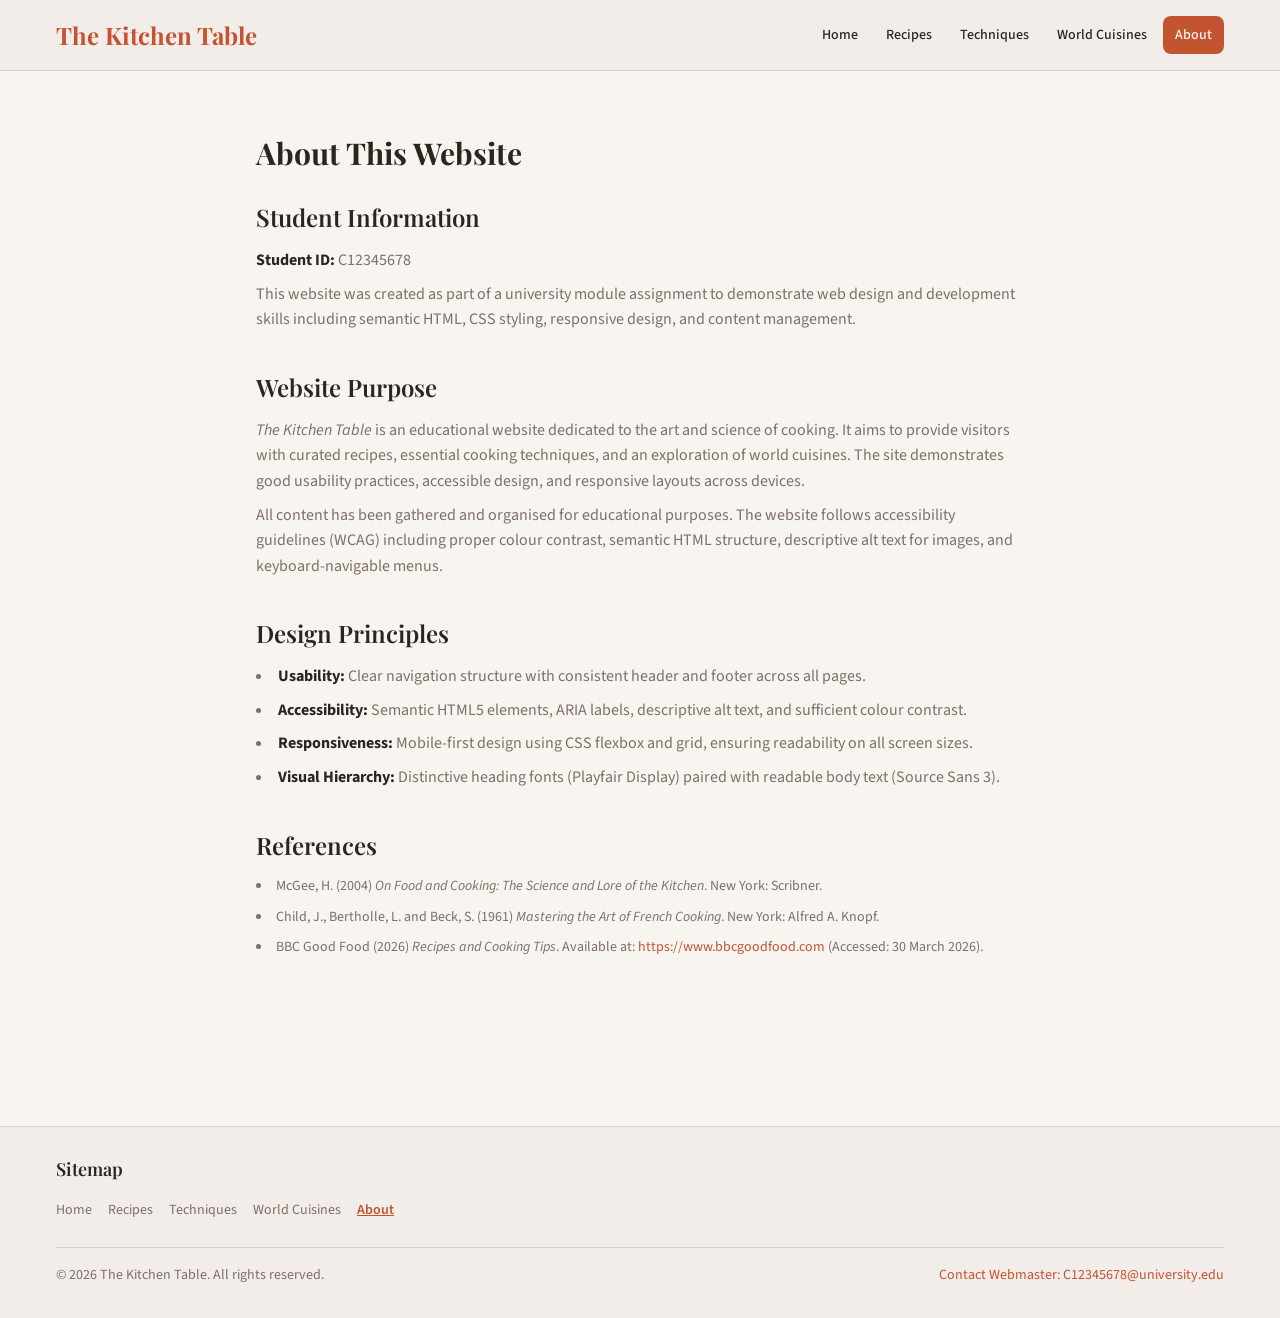
==== about.html @ af535e74 "Add files via upload" ====
<!DOCTYPE html>
<html lang="en">
<head>
  <meta charset="UTF-8">
  <meta name="viewport" content="width=device-width, initial-scale=1.0">
  <meta name="description" content="About The Kitchen Table — a university project website about cooking.">
  <title>About — The Kitchen Table</title>
  <link rel="stylesheet" href="styles.css">
</head>
<body>
  <div class="page-wrapper">

    <!-- Header -->
    <header class="site-header" role="banner">
      <nav class="site-header__inner container" aria-label="Main navigation">
        <a href="index.html" class="site-header__logo">The Kitchen Table</a>
        <ul class="nav-list">
          <li><a href="index.html">Home</a></li>
          <li><a href="recipes.html">Recipes</a></li>
          <li><a href="techniques.html">Techniques</a></li>
          <li><a href="world-cuisines.html">World Cuisines</a></li>
          <li><a href="about.html" class="active" aria-current="page">About</a></li>
        </ul>
      </nav>
    </header>

    <!-- Main Content -->
    <main class="main-content" role="main">
      <div class="container--narrow py-16">
        <h1 class="section-title" style="text-align: left;">About This Website</h1>

        <section class="about-section">
          <h2>Student Information</h2>
          <p><strong>Student ID:</strong> C12345678</p>
          <p>This website was created as part of a university module assignment to demonstrate web design and development skills including semantic HTML, CSS styling, responsive design, and content management.</p>
        </section>

        <section class="about-section">
          <h2>Website Purpose</h2>
          <p><em>The Kitchen Table</em> is an educational website dedicated to the art and science of cooking. It aims to provide visitors with curated recipes, essential cooking techniques, and an exploration of world cuisines. The site demonstrates good usability practices, accessible design, and responsive layouts across devices.</p>
          <p>All content has been gathered and organised for educational purposes. The website follows accessibility guidelines (WCAG) including proper colour contrast, semantic HTML structure, descriptive alt text for images, and keyboard-navigable menus.</p>
        </section>

        <section class="about-section">
          <h2>Design Principles</h2>
          <ul>
            <li><strong>Usability:</strong> Clear navigation structure with consistent header and footer across all pages.</li>
            <li><strong>Accessibility:</strong> Semantic HTML5 elements, ARIA labels, descriptive alt text, and sufficient colour contrast.</li>
            <li><strong>Responsiveness:</strong> Mobile-first design using CSS flexbox and grid, ensuring readability on all screen sizes.</li>
            <li><strong>Visual Hierarchy:</strong> Distinctive heading fonts (Playfair Display) paired with readable body text (Source Sans 3).</li>
          </ul>
        </section>

        <section class="about-section references">
          <h2>References</h2>
          <ul>
            <li>McGee, H. (2004) <em>On Food and Cooking: The Science and Lore of the Kitchen</em>. New York: Scribner.</li>
            <li>Child, J., Bertholle, L. and Beck, S. (1961) <em>Mastering the Art of French Cooking</em>. New York: Alfred A. Knopf.</li>
            <li>BBC Good Food (2026) <em>Recipes and Cooking Tips</em>. Available at: <a href="https://www.bbcgoodfood.com" target="_blank" rel="noopener noreferrer">https://www.bbcgoodfood.com</a> (Accessed: 30 March 2026).</li>
          </ul>
        </section>
      </div>
    </main>

    <!-- Footer -->
    <footer class="site-footer" role="contentinfo">
      <div class="site-footer__inner container">
        <nav aria-label="Sitemap">
          <h2 class="sitemap-title">Sitemap</h2>
          <ul class="sitemap-list">
            <li><a href="index.html">Home</a></li>
            <li><a href="recipes.html">Recipes</a></li>
            <li><a href="techniques.html">Techniques</a></li>
            <li><a href="world-cuisines.html">World Cuisines</a></li>
            <li><a href="about.html" class="active" aria-current="page">About</a></li>
          </ul>
        </nav>
        <div class="footer-bottom">
          <p>&copy; 2026 The Kitchen Table. All rights reserved.</p>
          <a href="mailto:C12345678@university.edu">Contact Webmaster: C12345678@university.edu</a>
        </div>
      </div>
    </footer>

  </div>
</body>
</html>
---- styles.css ----
/* ============================================================
   The Kitchen Table — Main Stylesheet
   ============================================================ */

@import url('https://fonts.googleapis.com/css2?family=Playfair+Display:ital,wght@0,400;0,600;0,700;1,400&family=Source+Sans+3:wght@300;400;500;600&display=swap');

/* --- CSS Variables (Design Tokens) --- */
:root {
  --background: hsl(30, 33%, 96%);
  --foreground: hsl(20, 20%, 15%);
  --card: hsl(30, 25%, 93%);
  --card-foreground: hsl(20, 20%, 15%);
  --primary: hsl(14, 60%, 48%);
  --primary-foreground: hsl(30, 33%, 96%);
  --secondary: hsl(82, 30%, 40%);
  --secondary-foreground: hsl(30, 33%, 96%);
  --muted: hsl(30, 15%, 88%);
  --muted-foreground: hsl(20, 10%, 45%);
  --accent: hsl(40, 70%, 55%);
  --accent-foreground: hsl(20, 20%, 15%);
  --border: hsl(30, 15%, 82%);
  --radius: 0.5rem;
  --font-heading: 'Playfair Display', Georgia, serif;
  --font-body: 'Source Sans 3', system-ui, sans-serif;
}

/* --- Reset & Base --- */
*, *::before, *::after {
  box-sizing: border-box;
  margin: 0;
  padding: 0;
}

body {
  font-family: var(--font-body);
  background-color: var(--background);
  color: var(--foreground);
  line-height: 1.6;
  min-height: 100vh;
}

img {
  max-width: 100%;
  height: auto;
  display: block;
}

a {
  text-decoration: none;
  color: inherit;
}

ul, ol {
  list-style: none;
}

h1, h2, h3, h4, h5, h6 {
  font-family: var(--font-heading);
  line-height: 1.2;
}

/* --- Layout --- */
.page-wrapper {
  display: flex;
  flex-direction: column;
  min-height: 100vh;
}

.main-content {
  flex: 1;
}

.container {
  max-width: 1200px;
  margin: 0 auto;
  padding: 0 1rem;
}

.container--narrow {
  max-width: 800px;
  margin: 0 auto;
  padding: 0 1rem;
}

/* --- Header --- */
.site-header {
  border-bottom: 1px solid var(--border);
  background-color: var(--card);
}

.site-header__inner {
  display: flex;
  flex-wrap: wrap;
  align-items: center;
  justify-content: space-between;
  padding: 1rem;
  gap: 0.5rem;
}

.site-header__logo {
  font-family: var(--font-heading);
  font-size: 1.5rem;
  font-weight: 700;
  color: var(--primary);
}

.nav-list {
  display: flex;
  flex-wrap: wrap;
  gap: 0.25rem;
}

.nav-list a {
  display: inline-block;
  padding: 0.5rem 0.75rem;
  border-radius: var(--radius);
  font-size: 0.875rem;
  font-weight: 500;
  color: var(--foreground);
  transition: background-color 0.2s;
}

.nav-list a:hover {
  background-color: var(--muted);
}

.nav-list a.active {
  background-color: var(--primary);
  color: var(--primary-foreground);
}

/* --- Footer --- */
.site-footer {
  border-top: 1px solid var(--border);
  background-color: var(--card);
  margin-top: 4rem;
}

.site-footer__inner {
  padding: 2rem 1rem;
}

.sitemap-title {
  font-family: var(--font-heading);
  font-size: 1.125rem;
  font-weight: 600;
  margin-bottom: 1rem;
}

.sitemap-list {
  display: flex;
  flex-wrap: wrap;
  gap: 1rem;
  margin-bottom: 1.5rem;
}

.sitemap-list a {
  font-size: 0.875rem;
  color: var(--muted-foreground);
  transition: color 0.2s;
}

.sitemap-list a:hover {
  color: var(--primary);
}

.sitemap-list a.active {
  color: var(--primary);
  font-weight: 600;
  text-decoration: underline;
}

.footer-bottom {
  border-top: 1px solid var(--border);
  padding-top: 1rem;
  display: flex;
  flex-wrap: wrap;
  justify-content: space-between;
  align-items: center;
  gap: 0.5rem;
}

.footer-bottom p,
.footer-bottom a {
  font-size: 0.875rem;
}

.footer-bottom p {
  color: var(--muted-foreground);
}

.footer-bottom a {
  color: var(--primary);
}

.footer-bottom a:hover {
  text-decoration: underline;
}

/* --- Hero --- */
.hero {
  position: relative;
  height: 400px;
  overflow: hidden;
}

.hero img {
  width: 100%;
  height: 100%;
  object-fit: cover;
}

.hero__overlay {
  position: absolute;
  inset: 0;
  background: rgba(0, 0, 0, 0.4);
  display: flex;
  align-items: center;
  justify-content: center;
}

.hero__text {
  text-align: center;
  padding: 1rem;
}

.hero__text h1 {
  font-size: 2.5rem;
  font-weight: 700;
  color: var(--primary-foreground);
  margin-bottom: 1rem;
}

.hero__text p {
  font-size: 1.125rem;
  color: rgba(255, 255, 255, 0.9);
  max-width: 40rem;
  margin: 0 auto;
}

.btn-primary {
  display: inline-block;
  margin-top: 1.5rem;
  padding: 0.75rem 1.5rem;
  background-color: var(--primary);
  color: var(--primary-foreground);
  border-radius: var(--radius);
  font-weight: 500;
  transition: opacity 0.2s;
}

.btn-primary:hover {
  opacity: 0.9;
}

/* --- Cards Grid --- */
.section-title {
  font-family: var(--font-heading);
  font-size: 1.875rem;
  font-weight: 700;
  text-align: center;
  margin-bottom: 2rem;
}

.cards-grid {
  display: grid;
  grid-template-columns: 1fr;
  gap: 2rem;
}

.card {
  background-color: var(--card);
  border-radius: var(--radius);
  overflow: hidden;
  border: 1px solid var(--border);
  box-shadow: 0 1px 3px rgba(0, 0, 0, 0.06);
}

.card img {
  width: 100%;
  height: 14rem;
  object-fit: cover;
}

.card__body {
  padding: 1.25rem;
}

.card__body h3 {
  font-size: 1.25rem;
  font-weight: 600;
  margin-bottom: 0.5rem;
}

.card__body p {
  font-size: 0.875rem;
  color: var(--muted-foreground);
}

/* --- Disclaimer --- */
.disclaimer {
  background-color: var(--muted);
  border-top: 1px solid var(--border);
  padding: 1.5rem 0;
  text-align: center;
}

.disclaimer p {
  font-size: 0.875rem;
  color: var(--muted-foreground);
  font-style: italic;
}

/* --- Recipe Cards (full width alternating) --- */
.recipe-card {
  background-color: var(--card);
  border-radius: var(--radius);
  overflow: hidden;
  border: 1px solid var(--border);
  box-shadow: 0 1px 3px rgba(0, 0, 0, 0.06);
  margin-bottom: 3rem;
}

.recipe-card__inner {
  display: flex;
  flex-direction: column;
}

.recipe-card__inner.reverse {
  flex-direction: column;
}

.recipe-card img {
  width: 100%;
  height: 16rem;
  object-fit: cover;
}

.recipe-card__content {
  padding: 1.5rem 2rem;
  flex: 1;
}

.recipe-card__content h2 {
  font-size: 1.5rem;
  font-weight: 700;
  margin-bottom: 0.5rem;
}

.recipe-meta {
  display: flex;
  gap: 1rem;
  font-size: 0.875rem;
  color: var(--muted-foreground);
  margin-bottom: 1rem;
}

.recipe-card__content h3 {
  font-family: var(--font-heading);
  font-size: 1.125rem;
  font-weight: 600;
  margin-bottom: 0.5rem;
}

.recipe-card__content ul {
  list-style: disc inside;
  color: var(--muted-foreground);
  font-size: 0.875rem;
  margin-bottom: 1rem;
}

.recipe-card__content ul li {
  margin-bottom: 0.25rem;
}

.recipe-card__content ol {
  list-style: decimal inside;
  color: var(--muted-foreground);
  font-size: 0.875rem;
}

.recipe-card__content ol li {
  margin-bottom: 0.5rem;
}

/* --- Table --- */
.data-table {
  width: 100%;
  border-collapse: collapse;
  border: 1px solid var(--border);
  border-radius: var(--radius);
  overflow: hidden;
}

.data-table thead tr {
  background-color: var(--primary);
  color: var(--primary-foreground);
}

.data-table th,
.data-table td {
  padding: 0.75rem;
  text-align: left;
}

.data-table th {
  font-weight: 600;
}

.data-table tbody tr {
  border-bottom: 1px solid var(--border);
}

.data-table tbody tr:nth-child(even) {
  background-color: rgba(0, 0, 0, 0.02);
}

.data-table td {
  color: var(--muted-foreground);
}

.data-table td:first-child {
  font-weight: 500;
  color: var(--foreground);
}

/* --- Page Intro Image --- */
.page-banner {
  width: 100%;
  height: 16rem;
  object-fit: cover;
  border-radius: var(--radius);
  margin-bottom: 3rem;
}

/* --- Article Sections --- */
.article-section {
  margin-bottom: 2rem;
}

.article-section h2 {
  font-size: 1.5rem;
  font-weight: 600;
  margin-bottom: 0.75rem;
}

.article-section p {
  color: var(--muted-foreground);
  margin-bottom: 0.5rem;
}

/* --- Further Reading Box --- */
.further-reading {
  background-color: var(--card);
  border: 1px solid var(--border);
  border-radius: var(--radius);
  padding: 1.5rem;
  margin-top: 2rem;
}

.further-reading h2 {
  font-family: var(--font-heading);
  font-size: 1.25rem;
  font-weight: 600;
  margin-bottom: 0.75rem;
}

.further-reading ul {
  list-style: none;
}

.further-reading ul li {
  margin-bottom: 0.5rem;
}

.further-reading a,
.link-primary {
  color: var(--primary);
  font-size: 0.875rem;
}

.further-reading a:hover,
.link-primary:hover {
  text-decoration: underline;
}

/* --- Video Embed --- */
.video-wrapper {
  position: relative;
  padding-bottom: 56.25%; /* 16:9 */
  height: 0;
  overflow: hidden;
  border-radius: var(--radius);
  border: 1px solid var(--border);
}

.video-wrapper iframe {
  position: absolute;
  top: 0;
  left: 0;
  width: 100%;
  height: 100%;
  border: 0;
}

.video-caption {
  font-size: 0.875rem;
  color: var(--muted-foreground);
  font-style: italic;
  margin-top: 0.5rem;
}

/* --- About Page --- */
.about-section {
  margin-bottom: 2.5rem;
}

.about-section h2 {
  font-family: var(--font-heading);
  font-size: 1.5rem;
  font-weight: 600;
  margin-bottom: 1rem;
}

.about-section p {
  color: var(--muted-foreground);
  margin-bottom: 0.5rem;
}

.about-section strong {
  color: var(--foreground);
}

.about-section ul {
  list-style: disc inside;
  color: var(--muted-foreground);
}

.about-section ul li {
  margin-bottom: 0.5rem;
}

.about-section a {
  color: var(--primary);
}

.about-section a:hover {
  text-decoration: underline;
}

.references ul {
  font-size: 0.875rem;
}

/* --- Utility --- */
.text-center { text-align: center; }
.mb-2 { margin-bottom: 0.5rem; }
.mb-4 { margin-bottom: 1rem; }
.mb-6 { margin-bottom: 1.5rem; }
.mb-8 { margin-bottom: 2rem; }
.mb-10 { margin-bottom: 2.5rem; }
.mb-12 { margin-bottom: 3rem; }
.mt-6 { margin-top: 1.5rem; }
.mt-12 { margin-top: 3rem; }
.py-16 { padding-top: 4rem; padding-bottom: 4rem; }
.italic { font-style: italic; }
.text-sm { font-size: 0.875rem; }

/* --- Responsive --- */
@media (min-width: 768px) {
  .hero {
    height: 500px;
  }

  .hero__text h1 {
    font-size: 3.75rem;
  }

  .hero__text p {
    font-size: 1.25rem;
  }

  .cards-grid {
    grid-template-columns: repeat(3, 1fr);
  }

  .recipe-card__inner {
    flex-direction: row;
  }

  .recipe-card__inner.reverse {
    flex-direction: row-reverse;
  }

  .recipe-card img {
    width: 40%;
    height: auto;
  }

  .site-header__inner {
    flex-wrap: nowrap;
  }
}
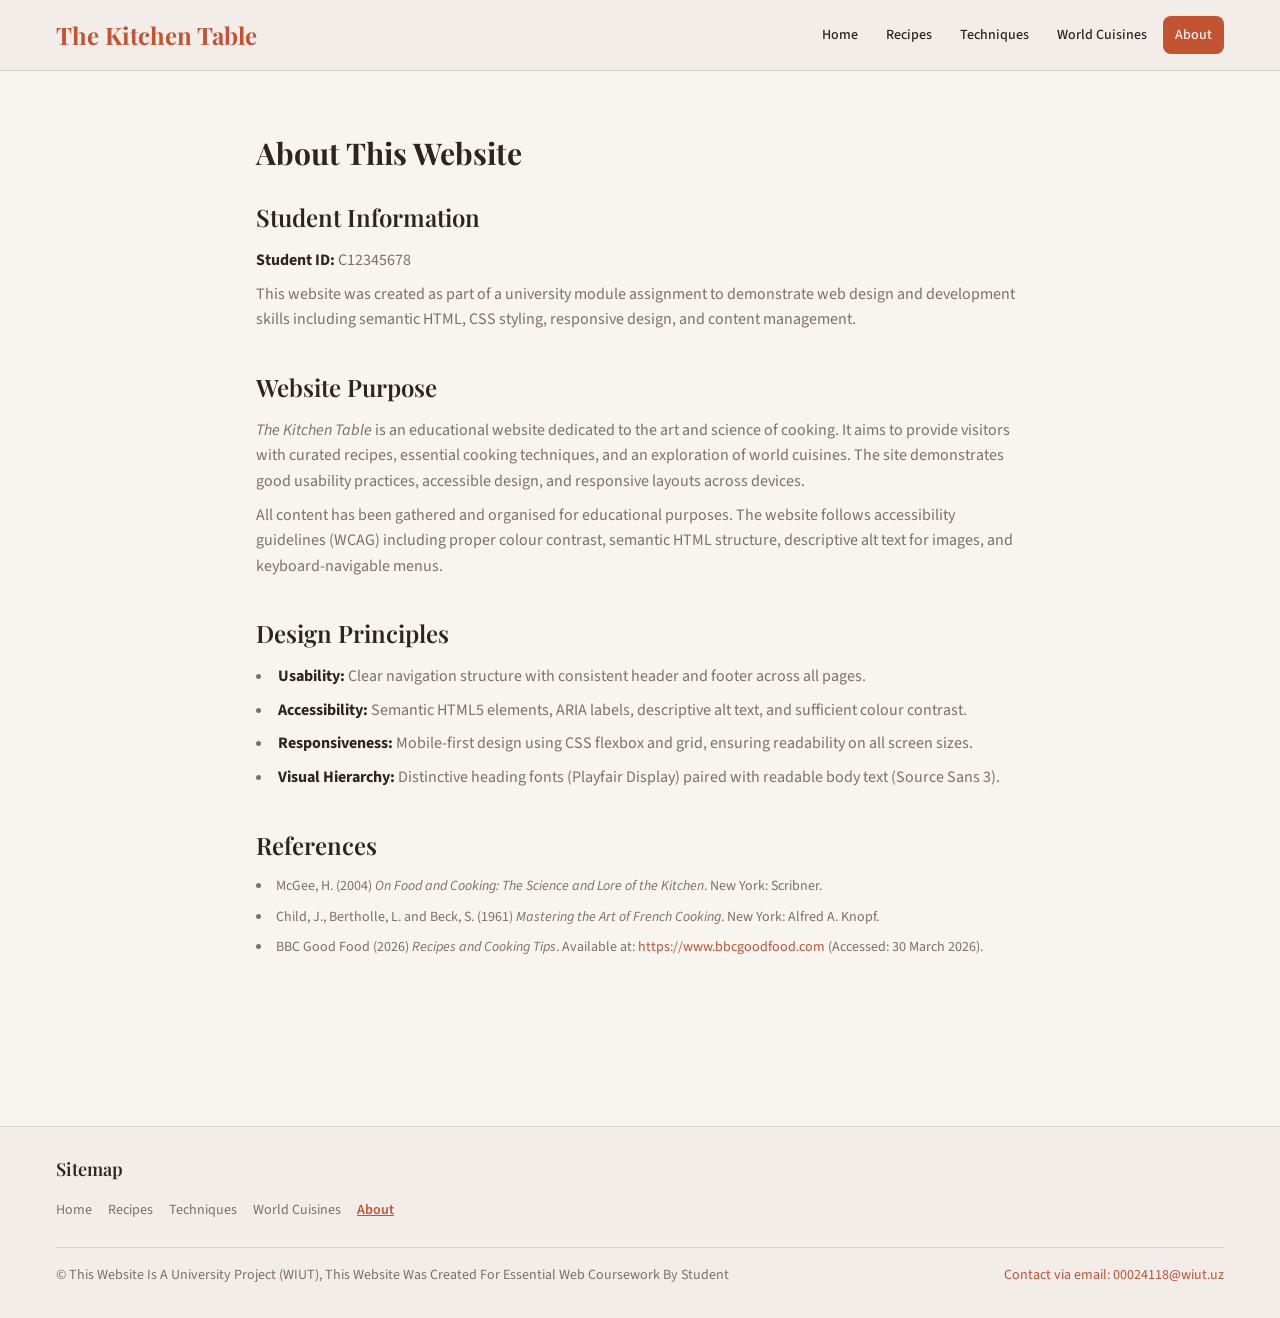
==== commit 84d7f273: "Update about.html" ====
--- a/about.html
+++ b/about.html
@@ -76,8 +76,8 @@
           </ul>
         </nav>
         <div class="footer-bottom">
-          <p>&copy; 2026 The Kitchen Table. All rights reserved.</p>
-          <a href="mailto:C12345678@university.edu">Contact Webmaster: C12345678@university.edu</a>
+          <p>&copy; This Website Is A University Project (WIUT), This Website Was Created For Essential Web Coursework By Student</p>
+          <a href="mailto:00024118@wiut.uz">Contact via email: 00024118@wiut.uz</a>
         </div>
       </div>
     </footer>
